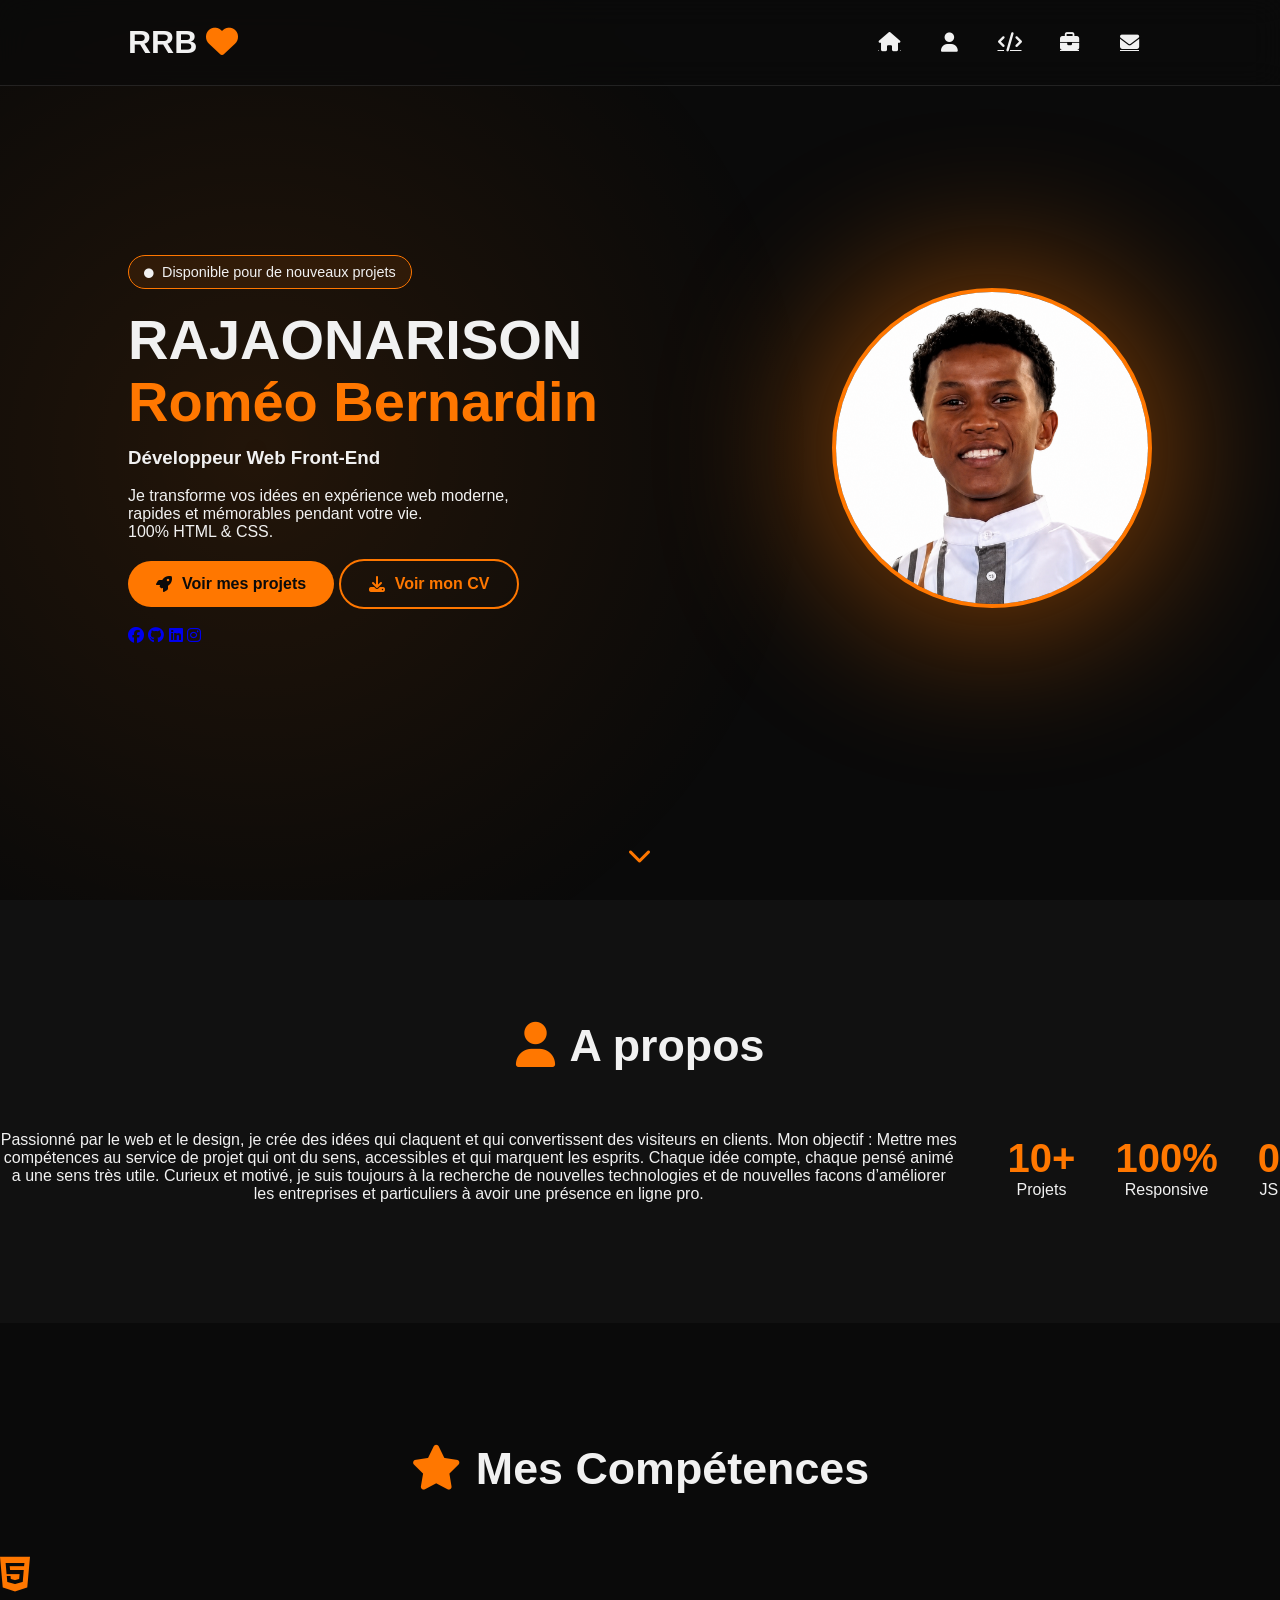
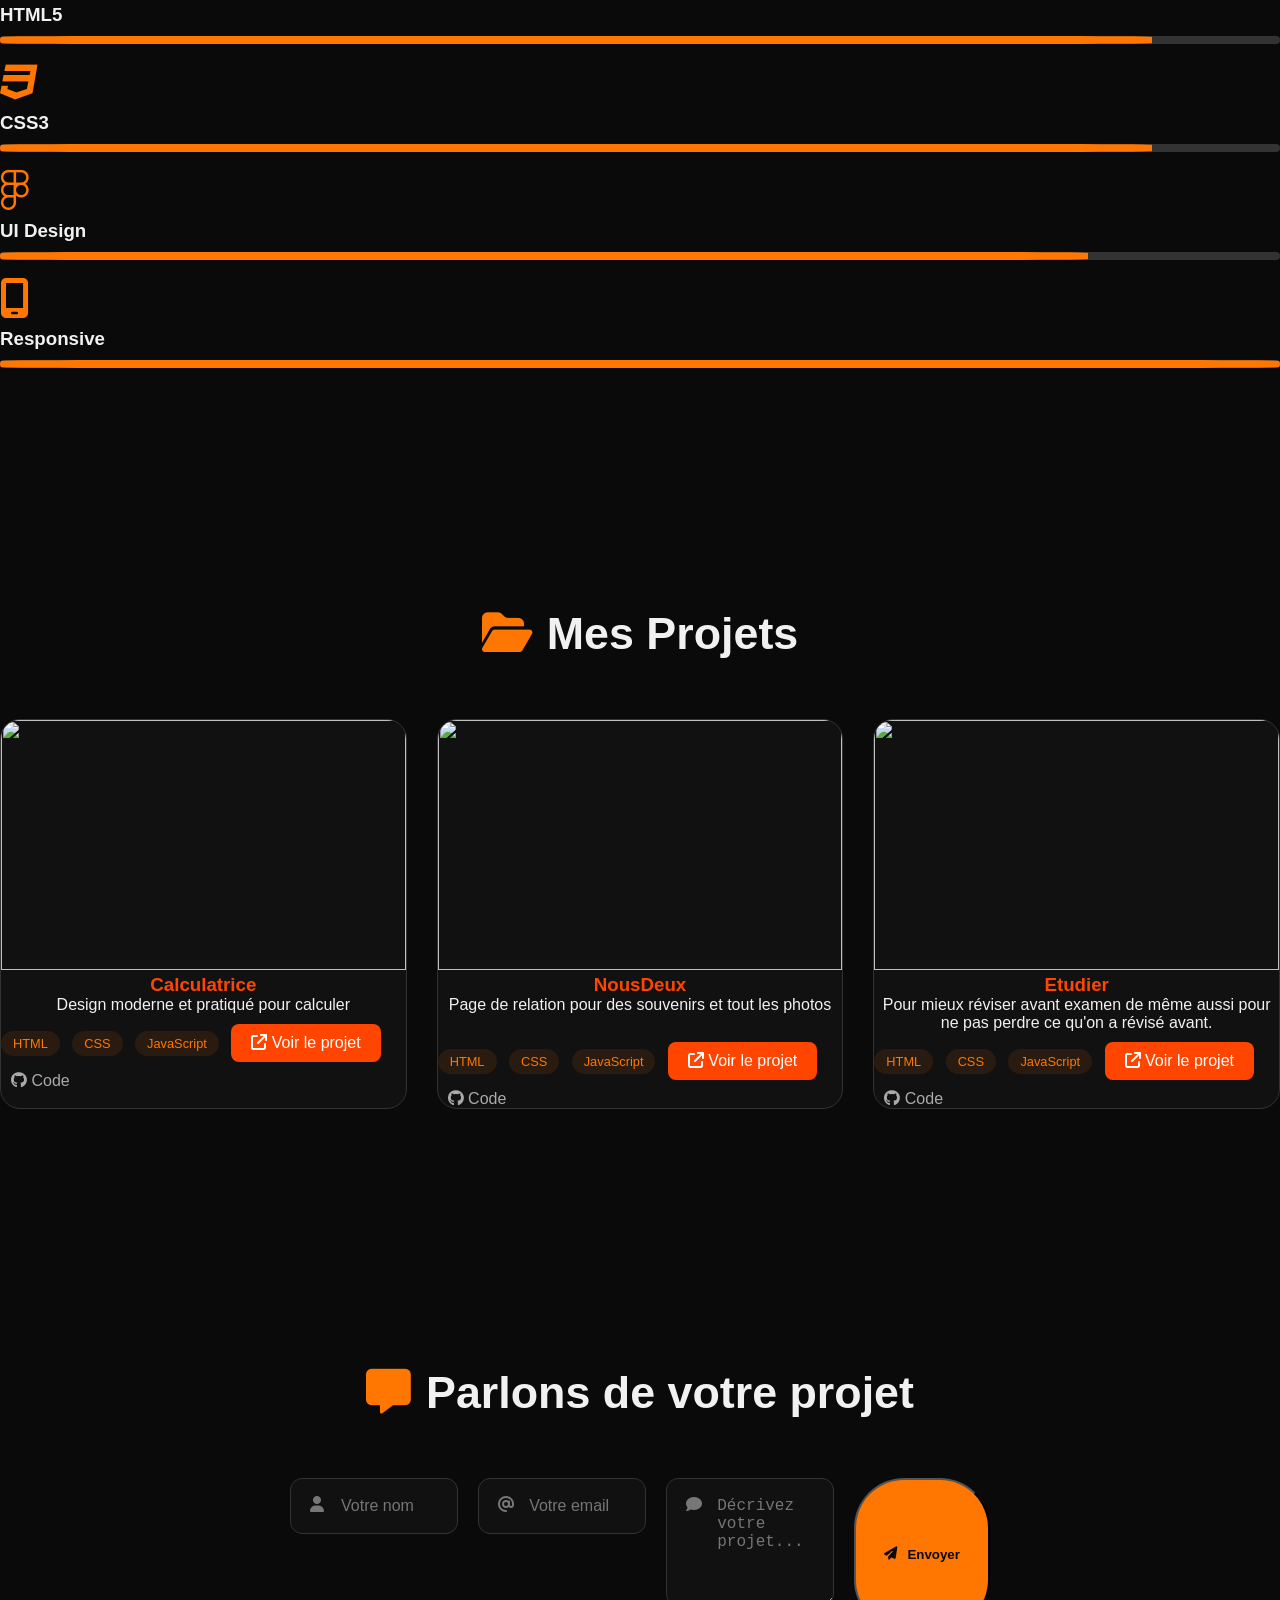
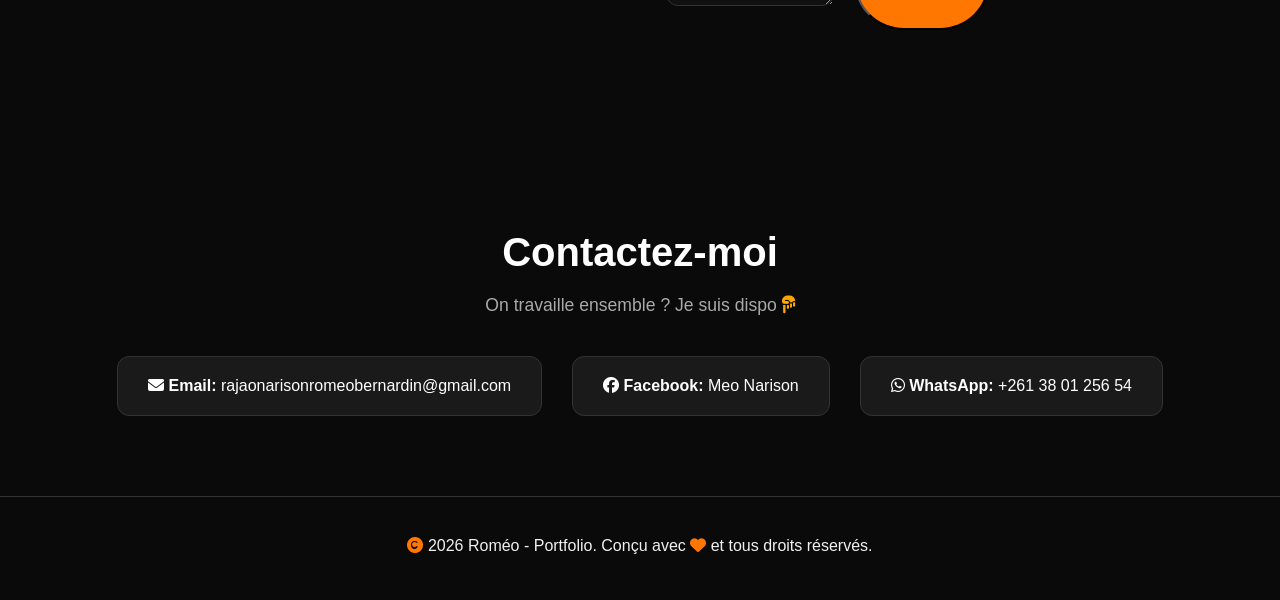
==== index.html @ 99255189 "up" ====
<!DOCTYPE html>
<html lang="en">
<head>
    <meta charset="UTF-8">
    <meta name="viewport" content="width=device-width, initial-scale=1.0">
    <title>RAJAONARISON Roméo Bernardin|Développeur Web</title>
    <link rel="stylesheet" href="Meo.css">
    <link rel="stylesheet" href="https://cdnjs.cloudflare.com/ajax/libs/font-awesome/6.5.1/css/all.min.css">
</head>
<body>
    <!-- PARTICULES EN ARRIERE PLAN EN CSS -->
    <div class="bg-animation"></div>

    <!-- NAVBAR GLASSMORPHISM -->
    <header>
        <nav class="navbar">
            <h1 class="logo">RRB <span><i class="fa-solid fa-heart"></i></span></h1>
            <ul class="nav-links">
                <li><a href="#accueil"><i class="fa-solid fa-house"></i></a></li>
                <li><a href="#apropos"><i class="fa-solid fa-user"></i></a></li>
                <li><a href="#competences"><i class="fa-solid fa-code"></i></a></li>
                <li><a href="#projets"><i class="fa-solid fa-briefcase"></i></a></li>
                <li><a href="#contact"><i class="fa-solid fa-envelope"></i></a></li>
            </ul>
        </nav>
    </header>

    <!-- HERO -->
    <section id="accueil" class="hero">
        <div class="hero-text">
            <p class="tag"><i class="fa-solid fa-circle"></i>Disponible pour de nouveaux projets</p>
            <h2>RAJAONARISON <br><span>Roméo Bernardin</span></h2>
            <h3>Développeur Web Front-End</h3><br>
            <p class="desc">Je transforme vos idées en expérience web moderne, <br> rapides et mémorables pendant votre vie. <br>100% HTML & CSS.</p>
            <div class="hero-btns"><br>
                <a href="#projets" class="btn btn-primary"><i class="fa-solid fa-rocket"></i>Voir mes projets</a>
                <a href="cv_Romeo_Bernardin.pdf" download class="btn btn-secondary"><i class="fa-solid fa-download"></i>Voir mon CV</a>
            </div>
            <div class="socials"><br>
                <a href="#"><i class="fa-brands fa-facebook"></i></a>
                <a href="#"><i class="fa-brands fa-github"></i></a>
                <a href="#"><i class="fa-brands fa-linkedin"></i></a>
                <a href="#"><i class="fa-brands fa-instagram"></i></a>
            </div>
        </div>
        <div class="hero-img">
            <div class="glow"></div>
            <img src="B.jpg" alt="RAJAONARISON Roméo Bernardin">
        </div>
        <a href="#apropos" class="scroll-down"><i class="fa-solid fa-chevron-down"></i></a>
    </section> 

    <!-- A PROPOS -->
    <section id="apropos" class="apropos">
        <div class="container">
            <h2><i class="fa-solid fa-user"></i>A propos </h2>
            <div class="apropos-content">
                <p>Passionné par le web et le design, je crée des idées qui claquent et qui convertissent des visiteurs en clients.
                    Mon objectif  : Mettre mes compétences au service de projet qui ont du sens, accessibles et qui marquent les esprits.
                    Chaque idée compte, chaque pensé animé a une sens très utile. Curieux et motivé, je suis 
                    toujours à la recherche de nouvelles technologies et de nouvelles facons d’améliorer les entreprises et 
                    particuliers à avoir une présence en ligne pro. 
                </p>
                <div class="stats">
                    <div class="stat"><h3>10+</h3><p>Projets</p></div>
                    <div class="stat"><h3>100%</h3><p>Responsive</p></div>
                    <div class="stat"><h3>0</h3><p>JS</p></div>
                </div>
            </div>
        </div>
    </section>

    <!-- COMPETENCES -->
    <section id="competences" class="competences">
        <div class="container">
            <h2><i class="fa-solid fa-star"></i>Mes Compétences</h2>
            <div class="skills-drid">
                <div class="skill"><i class="fa-brands fa-html5"></i><h3>HTML5</h3><div class="bar"><div class="progress" style="width: 90%;"></div></div></div><br>
                <div class="skill"><i class="fa-brands fa-css3"></i><h3>CSS3</h3><div class="bar"><div class="progress" style="width: 90%;"></div></div></div><br>
                <div class="skill"><i class="fa-brands fa-figma"></i><h3>UI Design</h3><div class="bar"><div class="progress" style="width: 85%;"></div></div></div><br>
                <div class="skill"><i class="fa-solid fa-mobile-screen"></i><h3>Responsive</h3><div class="bar"><div class="progress" style="width: 100%;"></div></div></div>
            </div>
        </div>
    </section>

    <!-- PROJETS -->
    <section id="projets" class="projets">
        <div class="container">
            <h2><i class="fa-solid fa-folder-open"></i>Mes Projets</h2>
            <div class="grid-projets">
                <div class="projet">
                    <div class="projet-img"><img src="images/calculatrice.jpg" alt=""></div>
                    <div class="projet-info">
                        <h3 style="text-align: center;color: orangered;">Calculatrice</h3>
                        <p style="text-align: center;">Design moderne et pratiqué pour calculer</p>
                        <span class="tag-projet">HTML</span>
                        <span class="tag-projet">CSS</span>
                        <span class="tag-projet">JavaScript</span>
                        <a href="https://Meo-Narison.vercel.app" target="_blank" style="display: inline-block;margin-top: 10px;background:orangered;color: white; padding: 10px 20px;border-radius: 8px;text-decoration: none;"><i class="fa-solid fa-arrow-up-right-from-square"></i>    Voir le projet</a>
                        <a href="https://github.com/Romeobernardin-cyber/Meo-Narison" target="_blank" style="display: inline-block;margin-top: 10px;margin-left: 10px;color: #aaa;text-decoration: none;"><i class="fa-brands fa-github"></i>   Code</a><br>
                    </div>
                </div>
                <div class="projet">
                    <div class="projet-img"><img src="images/nousdeux.jpg" alt=""></div>
                    <div class="projet-info">
                        <h3 style="text-align: center;color: orangered;">NousDeux</h3>
                        <p style="text-align: center;">Page de relation pour des souvenirs et tout les photos</p><br>
                        <span class="tag-projet">HTML</span>
                        <span class="tag-projet">CSS</span>
                        <span class="tag-projet">JavaScript</span>
                        <a href="https://toi-moi.vercel.app" target="_blank" style="display: inline-block;margin-top: 10px;background:orangered;color: white; padding: 10px 20px;border-radius: 8px;text-decoration: none;"><i class="fa-solid fa-arrow-up-right-from-square"></i>    Voir le projet</a>
                        <a href="https://github.com/Romeobernardin-cyber/toi-moi" target="_blank" style="display: inline-block;margin-top: 10px;margin-left: 10px;color: #aaa;text-decoration: none;"><i class="fa-brands fa-github"></i>   Code</a>
                    </div>
                </div>
                <div class="projet">
                    <div class="projet-img"><img src="images/traiteur.jpg" alt="">
                        <div class="projet-info">
                            <h3 style="text-align: center;color: orangered;">Etudier</h3>
                            <p style="text-align: center;">Pour mieux réviser avant examen de même aussi pour ne pas perdre ce qu'on a révisé avant.</p>
                            <span class="tag-projet">HTML</span>
                            <span class="tag-projet">CSS</span>
                            <span class="tag-projet">JavaScript</span>
                            <a href="https://Rrb-etudier.vercel.app" target="_blank" style="display: inline-block;margin-top: 10px;background:orangered;color: white; padding: 10px 20px;border-radius: 8px;text-decoration: none;"><i class="fa-solid fa-arrow-up-right-from-square"></i>    Voir le projet</a>
                            <a href="https://github.com/Romeobernardin-cyber/Rrb-etudier" target="_blank" style="display: inline-block;margin-top: 10px;margin-left: 10px;color: #aaa;text-decoration: none;"><i class="fa-brands fa-github"></i>   Code</a><br>
                        </div>
                    </div>
                </div>
            </div>
        </div>
    </section>

    <!-- CONTACT -->
    <section id="contact" class="contact"><i class="fa-solid fa-address"></i>
        <div class="container">
            <h2><i class="fa-solid fa-message"></i>Parlons de votre projet</h2>
            <form>
                <div class="form-row">
                    <div class="input-group"><i class="fa-solid fa-user"></i><input type="text" placeholder="Votre nom" required></div>
                    <div class="input-group"><i class="fa-solid fa-at"></i><input type="email" placeholder="Votre email" required></div>
                    <div class="input-group"><i class="fa-solid fa-comment"></i><textarea placeholder="Décrivez votre projet..." rows="5" required></textarea>
                </div>
                <button type="submit" class="btn btn-primary"><i class="fa-solid fa-paper-plane"></i>Envoyer</button>
            </form>
        </div>
    </section>
    <section id="contact" style="padding: 80px 20px;background: #0a0a0a;color: white;text-align: center;">
        <h2 style="font-size: 2.5rem;margin-bottom: 20px;">Contactez-moi</h2>
        <p style="font-size: 1.1rem;margin-bottom: 40px;color: #aaa;">On travaille ensemble ? Je suis dispo <i class="fa-solid fa-hand-point-down" style="color: orange;"></i></p>
        <div style="display: flex;justify-content: center;gap: 30px;flex-wrap: wrap;">
            <!-- EMAIL -->
            <a href="mailto: rajaonarisonromeobernardin@gmail.com" style="text-decoration: none;color: white;background: #1a1a1a;padding: 20px 30px;border-radius: 12px;border: 1px solid #333;transition: 0.3s;"><i class="fa-solid fa-envelope"></i><b>       Email:</b> rajaonarisonromeobernardin@gmail.com</a>
            <!--FACEBOOK  -->
            <a href="https://facebook.com/Meo Narison" target="_blank" style="text-decoration: none;color: white;background: #1a1a1a;padding: 20px 30px;border-radius: 12px;border: 1px solid #333;transition: 0.3s;"><i class="fa-brands fa-facebook"></i><b>      Facebook:</b> Meo Narison</a>
            <!-- whatsapp -->
            <a href="https://wa.me/261380125654" target="_blank" style="text-decoration: none;color: white;background: #1a1a1a;padding: 20px 30px;border-radius: 12px;border: 1px solid #333;transition: 0.3s;"><i class="fa-brands fa-whatsapp"></i><b>        WhatsApp:</b> +261 38 01 256 54</a> 
        </div>
    </section>
    
    <footer>
        <p><i class="fa-solid fa-copyright"></i>  2026  Roméo - Portfolio. Conçu avec <i class="fa-solid fa-heart"></i> et tous droits réservés.</p>
    </footer>
</body>
</html>
---- Meo.css ----
@import url('https://fonts.googleapis.com/css2? family=Poppins:wght@300;400;600;700;800&display=swap');
*{
    margin: 0;
    padding: 0;
    box-sizing: border-box;
    scroll-behavior: smooth;
}

:root{
    --orange:#ff7700;
    --dark:#0a0a0a;
    --light-dark:#111;
    --text:#f1f1f1;
}

body{
    font-family: 'Poppins',sans-serif;
    background: var(--dark);
    color: var(--text);
    overflow-x: hidden;
}

.cotainer{
    max-width: 1200px;
    margin: auto;
    padding: 0 20px;
}

h2{
    font-size: 2.8rem;
    text-align: center;
    margin-bottom: 60px;
}

h2 i{
    color: var(--orange);
    margin-right: 15px;
}
span{
    color: var(--orange);
}

/* ANIMATION FOND */
.bg-animation{
    position: fixed;
    top: 0;
    left: 0;
    width: 100%;
    height: 100%;
    z-index: -1;
    background: radial-gradient(circle at 20% 50%, rgba(255,119,0,0.1)0%,transparent 50%);
}

/* NAVBAR GLASS */
.navbar{
    display: flex;
    justify-content: space-between;
    align-items: center;
    padding: 20px 10%;
    position: fixed;
    width: 100%;
    top: 0;
    background: rgba(10, 10, 10, 0.6);
    backdrop-filter: blur(15px);
    border-bottom: 1px solid rgba(255,255,255,0.1);
    z-index: 1000;
}

.logo{
    font-size: 2rem;
    font-weight: 800;
}

.nav-links{
    display: flex;
    list-style: none;
    gap: 15px;
}

.nav-links a{
    color: var(--text);
    font-size: 1.2rem;
    width: 45px;
    height: 45px;
    display: flex;
    align-items: center;
    justify-content: center;
    border-radius: 50%;
    transition: 0.3s;
}

.nav-links a:hover{
    background: var(--orange);
    color: var(--dark);
    transform: translateY(-3px);
}

/* HERO */
.hero{
    min-height: 100vh;
    display: flex;
    align-items: center;
    justify-content: space-between;
    padding: 0 10%;
    position: relative;
}

.tag{
    background: rgba(255,119,0,0.1);
    border: 1px solid var(--orange);
    padding: 8px 15px;
    border-radius: 50px;
    display: inline-block;
    font-size: 0.9rem;
    margin-bottom: 20px;
}

.tag i{
    font-size: 0.6rem;
    margin-right: 8px;
    animation: blink 1.5s infinite;
}
@keyframes blink{
    0%,100%{opacity: 1;}
    50%{opacity: 0;}
}

.hero-text h2{
    font-size: 3.5rem;
    line-height: 1.1;
    text-align: left;
    margin-bottom: 15px;
}

.hero-text.desc{
    max-width: 500px;
    opacity: 0.8;
    margin: 20px 0 30px;
}

.btn{
    padding: 14px 28px;
    border-radius: 50px;
    font-weight: 600;
    text-decoration: none;
    transition: 0.3s;
    display: inline-flex;
    align-items: center;
    gap: 10px;
}

.btn-primary{
    background: var(--orange);
    color: var(--dark);
}

.btn-primary:hover{
    transform: translateY(-3px);
    box-shadow: 0 10px 20px rgba(255,119,0,0.4);
}

.btn-secondary{
    background: transparent;
    border: 2px solid var(--orange);
    color: var(--orange);
}

.btn-secondary:hover{
    background: var(--orange);
    color: var(--dark);
}

/* EFFET LUMIERE SUR PHOTO */
.hero-img{
    position: relative;
}

.glow{
    position: absolute;
    width: 350px;
    height: 350px;
    background: var(--orange);
    border-radius: 50%;
    filter: blur(80px);
    opacity: 0.5;
    top: 50%;
    left: 50%;
    transform: translate(-50%,-50%);
    animation: pulse 4s ease-in-out infinite;
}
@keyframes pulse{
    0%,100%{transform: translate(-50%,-50%)scale(1);}
    50%{transform: translate(-50%,-50%)scale(1.1);}
}

.hero-img img{
    width: 320px;
    height: 320px;
    border-radius: 50%;
    object-fit: cover;
    border: 4px solid var(--orange);
    position: relative;
    z-index: 2;
}

/* SCROLL DOWN */
.scroll-down{
    position: absolute;
    bottom: 30px;
    left: 50%;
    transform: translateX(-50%);
    font-size: 1.5rem;
    color: var(--orange);
    animation: bounce 2s infinite;
}
@keyframes bounce{
    0%,100%{transform: translateX(-50%)translateY(0);}
    50%{transform: translateX(-50%)translateY(10px);}
}

/* SECTIONS */
section{
    padding: 120px 0;
}

.apropos{
    background: var(--light-dark);
}

.apropos-content{
    display: flex;
    gap: 50px;
    align-items: center;
    text-align: center;
}

.stats{
    display: flex;
    gap: 40px;
}

.stat h3{
    font-size: 2.5rem;
    color: var(--orange);
}

/* BARRES DE COMPETENCES */
.skills-grid{
    display: grid;
    grid-template-columns: repeat(auto-fit,minmax(250px,1fr));
    gap: 30px;
}

.skill i{
    font-size: 2.5rem;
    color: var(--orange);
    margin-bottom: 10px;
}

.bar{
    background: #333;
    height: 8px;
    border-radius: 10px;
    overflow: hidden;
    margin-top: 10px;
}

.progress{
    background: var(--orange);
    height: 100%;
    border-radius: 10%;
    animation: load 2s ease-out;
}
@keyframes load{
    from{width: 0;}
}

/* PROJET */
.grid-projets{
    display: grid;
    grid-template-columns: repeat(auto-fit,minmax(320px,1fr));
    gap: 30px;
}

.projet{
    background: var(--light-dark);
    border-radius: 20px;
    overflow: hidden;
    border: 1px solid #333;
    transition: 0.4s;
}

.projet:hover{
    transform: translateY(-10px);
    border-color: var(--orange);
    box-shadow: 0 20px 40px rgba(255,119,0,0.2);
}

.projet-img img{
    width: 100%;
    height: 250px;
    object-fit: cover;
}

.projet-inf{
    padding: 25px;
}

.tag-projet{
    background: rgba(255,119,0,0.1);
    color: var(--orange);
    padding: 5px 12px;
    border-radius: 20px;
    font-size: 0.8rem;
    margin-right: 8px;
}

/* CONTACT */
.contact form{
    max-width: 700px;
    margin: auto;
}

.form-row{
    display: flex;
    gap: 20px;
}

.input-group{
    position: relative;
    margin-bottom: 20px;
    flex: 1;
}

.input-group i{
    position: absolute;
    left: 20px;
    top: 18px;
    color: #777;
}

.input-group input, .input-group textarea{
    width: 100%;
    padding: 18px 18px 18px 50px;
    background: var(--light-dark);
    border: 1px solid #333;
    border-radius: 12px;
    color: var(--text);
    font-size: 1rem;
}

.input-group input:focus,.input-group textarea:focus{
    outline: none;
    border-color: var(--orange);
}

footer{
    text-align: center;
    padding: 40px 20px;
    border-top: 1px solid #333;
}

footer i{
    color: var(--orange);
}

@media(max-width:900px){
    .hero{
        flex-direction: column-reverse;
        text-align: center;
        padding-top: 120px;
    }
    .hero-text h2{
        text-align: center;
        font-size: 2.5rem;
    }
    .apropos-content{
        flex-direction: column;
    }
    .form-row{
        flex-direction: column;
    }
}
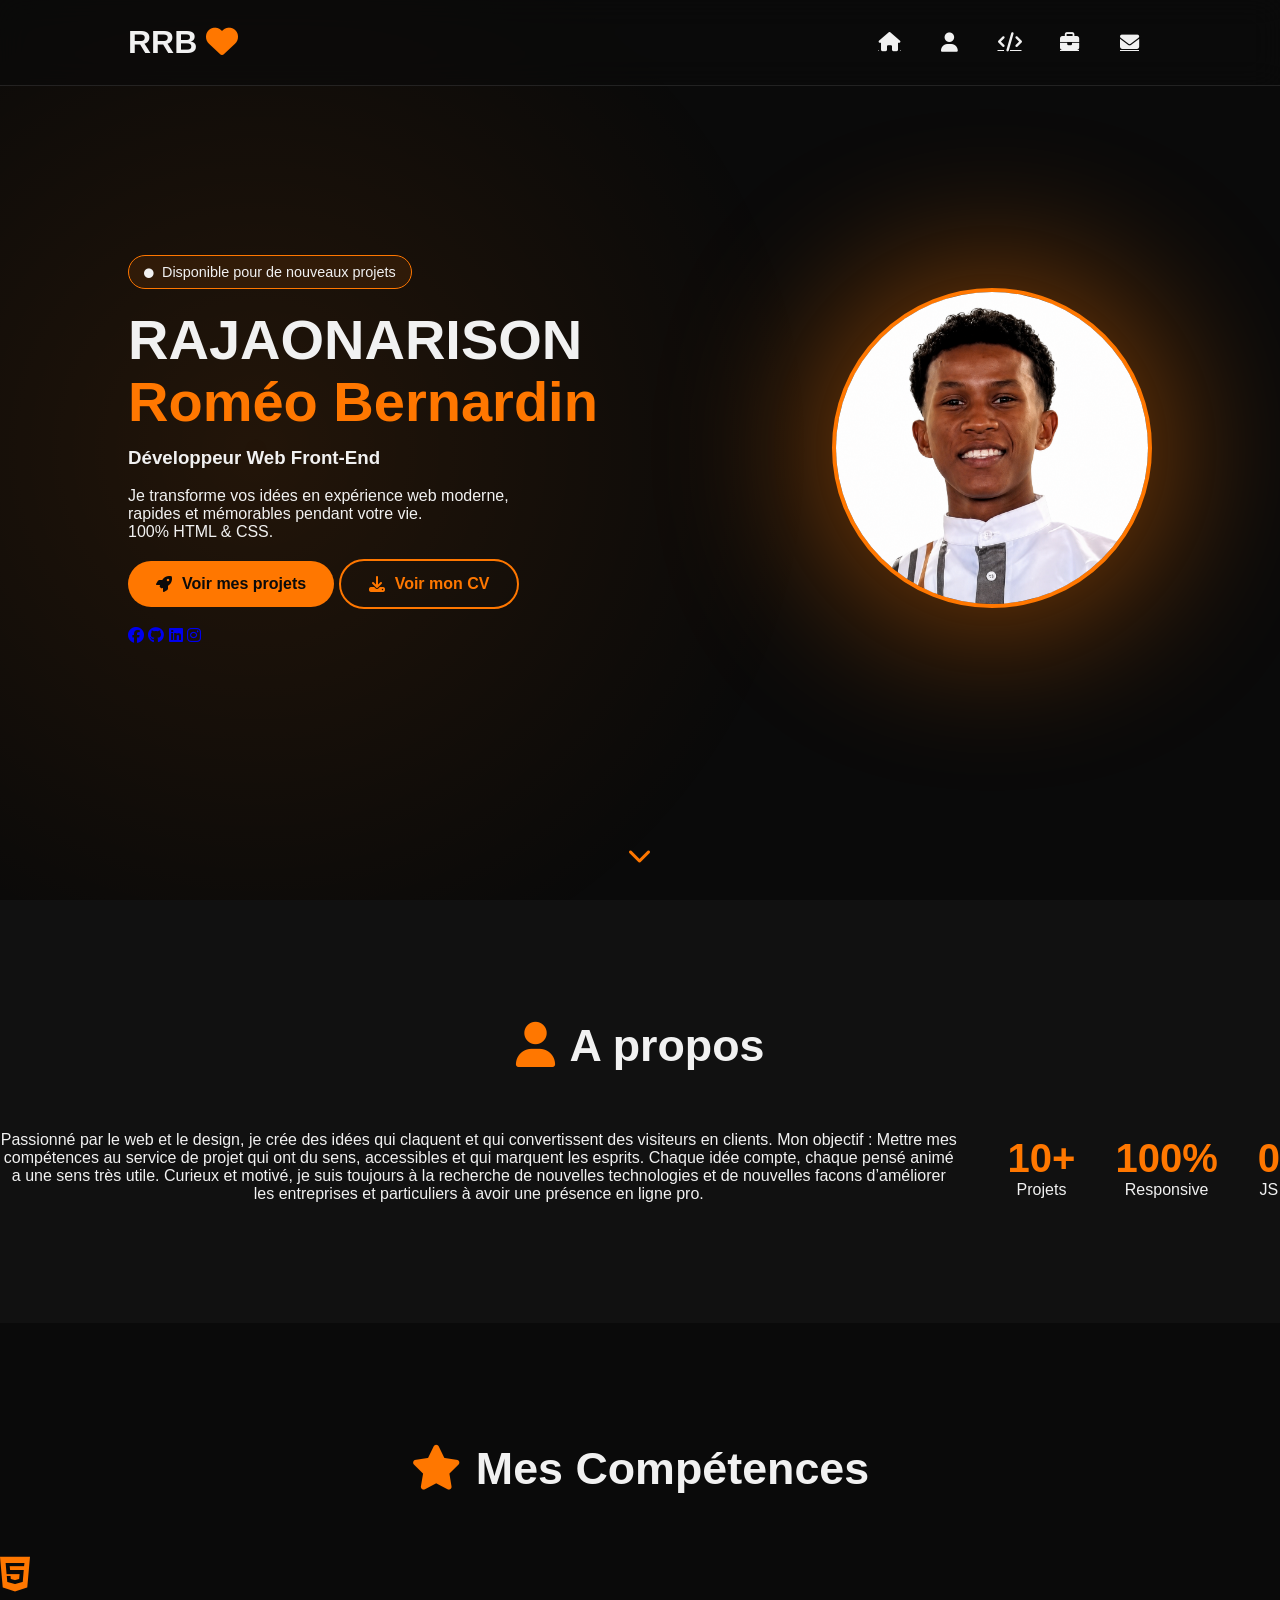
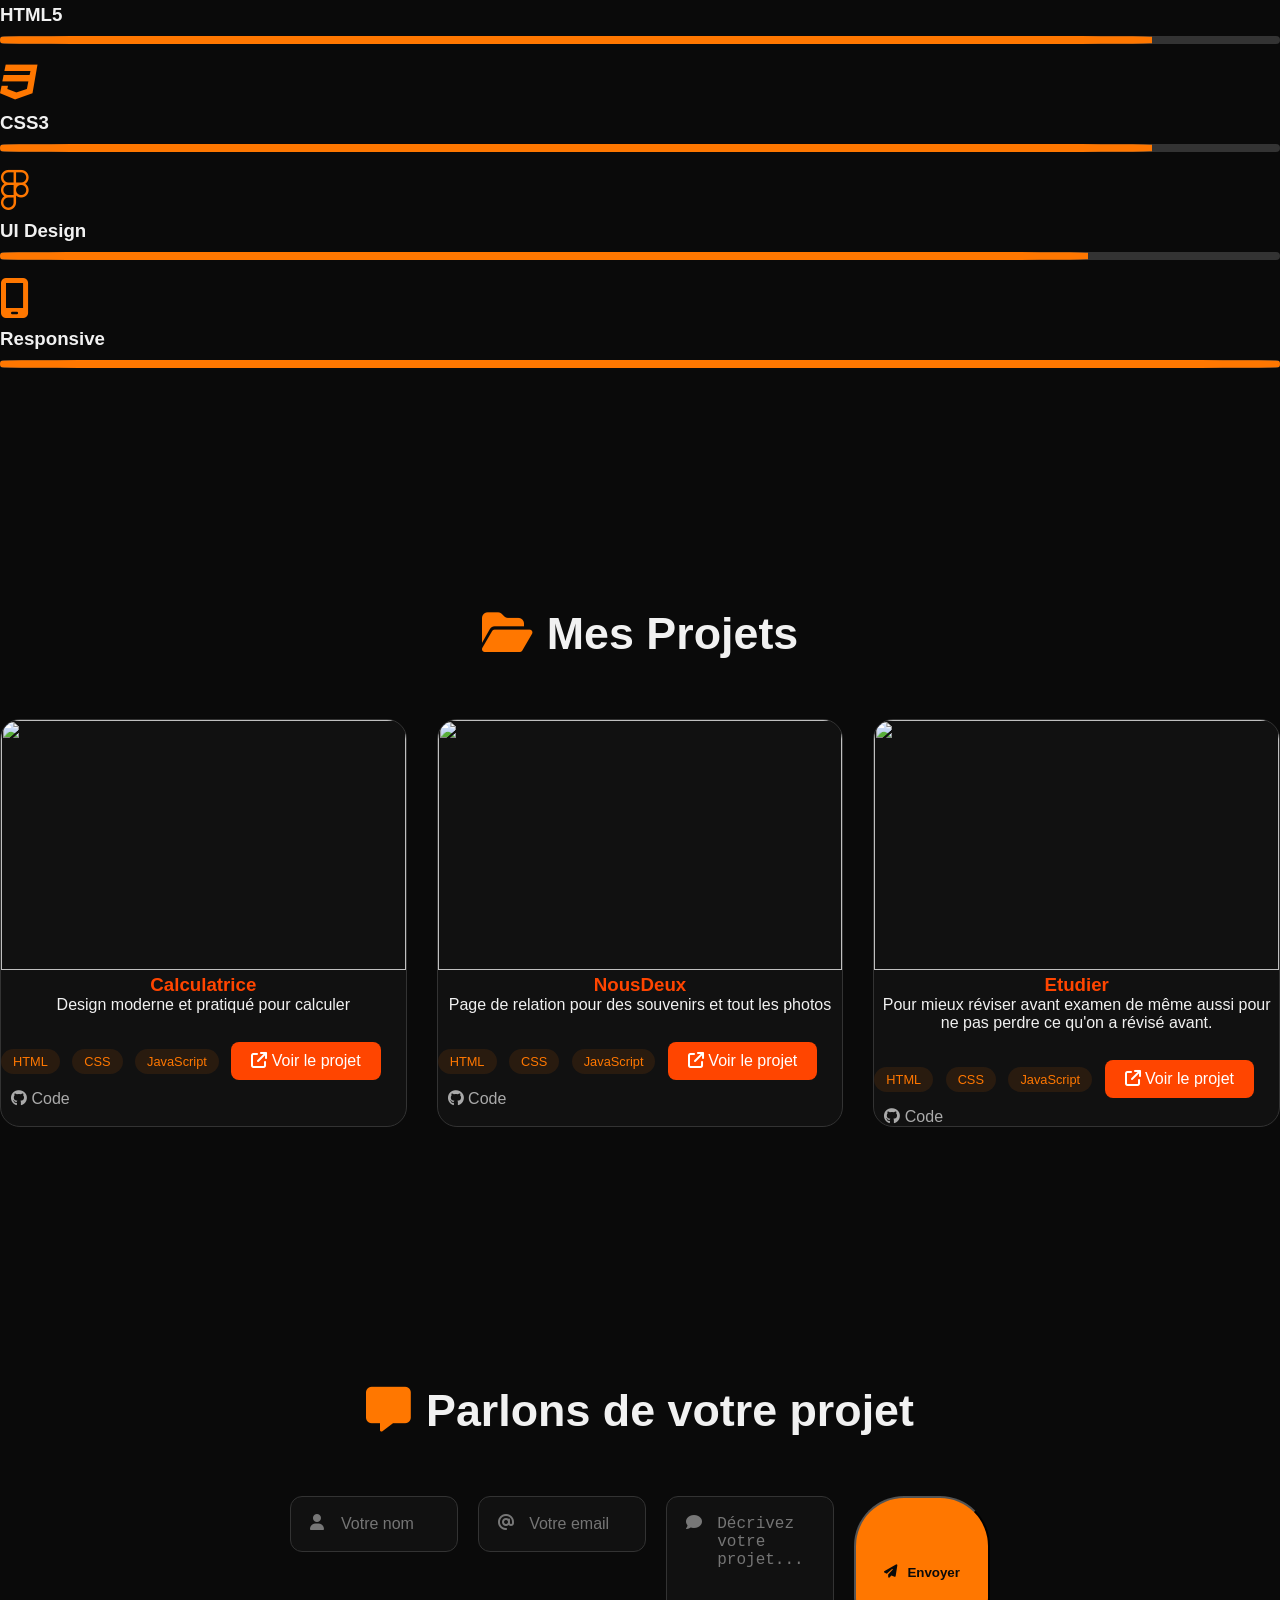
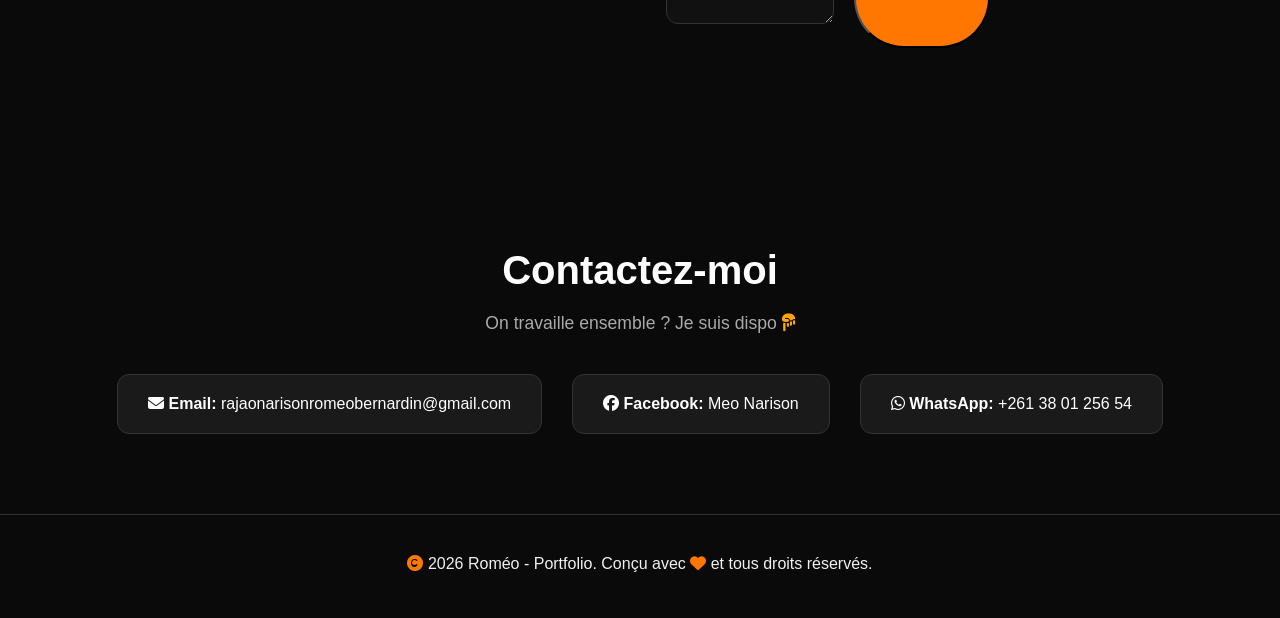
==== commit 5517cf67: "test" ====
--- a/index.html
+++ b/index.html
@@ -92,7 +92,7 @@
                     <div class="projet-img"><img src="images/calculatrice.jpg" alt=""></div>
                     <div class="projet-info">
                         <h3 style="text-align: center;color: orangered;">Calculatrice</h3>
-                        <p style="text-align: center;">Design moderne et pratiqué pour calculer</p>
+                        <p style="text-align: center;">Design moderne et pratiqué pour calculer</p><br>
                         <span class="tag-projet">HTML</span>
                         <span class="tag-projet">CSS</span>
                         <span class="tag-projet">JavaScript</span>
@@ -116,7 +116,7 @@
                     <div class="projet-img"><img src="images/traiteur.jpg" alt="">
                         <div class="projet-info">
                             <h3 style="text-align: center;color: orangered;">Etudier</h3>
-                            <p style="text-align: center;">Pour mieux réviser avant examen de même aussi pour ne pas perdre ce qu'on a révisé avant.</p>
+                            <p style="text-align: center;">Pour mieux réviser avant examen de même aussi pour ne pas perdre ce qu'on a révisé avant.</p><br>
                             <span class="tag-projet">HTML</span>
                             <span class="tag-projet">CSS</span>
                             <span class="tag-projet">JavaScript</span>
